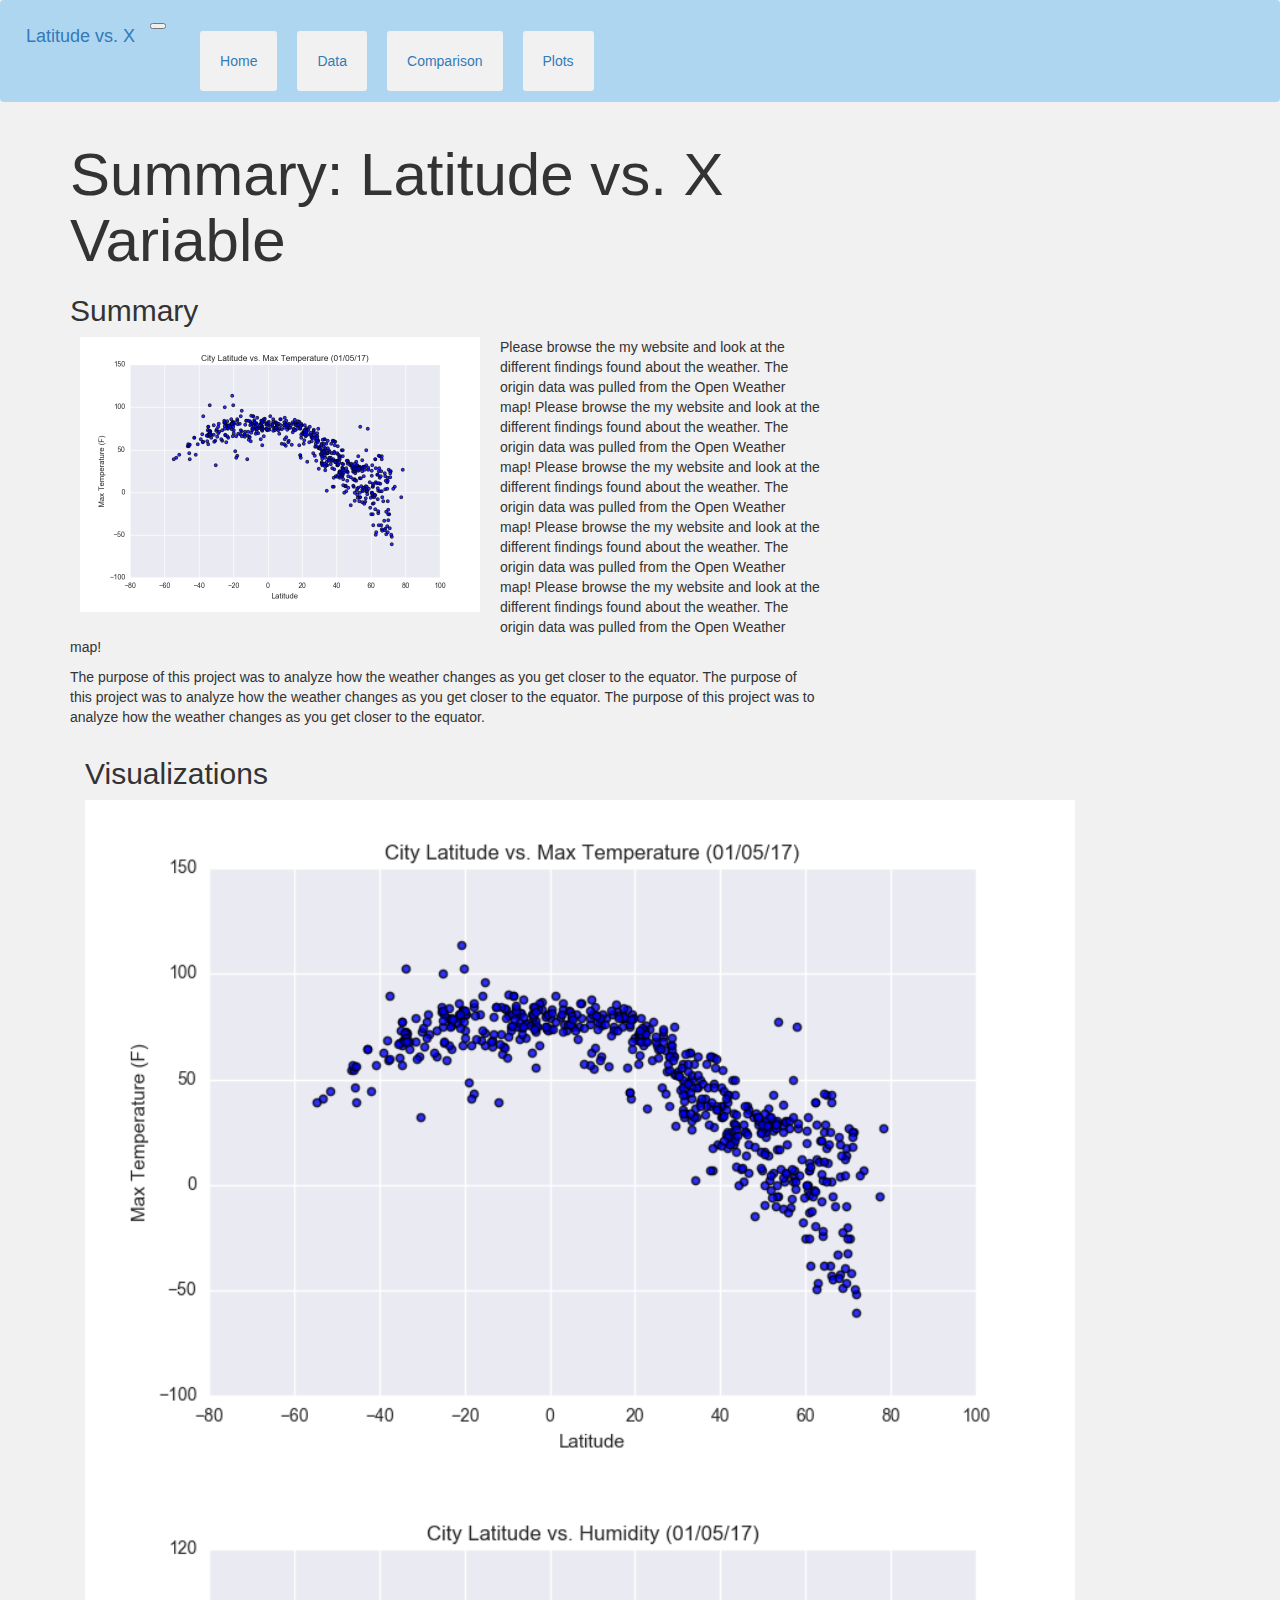
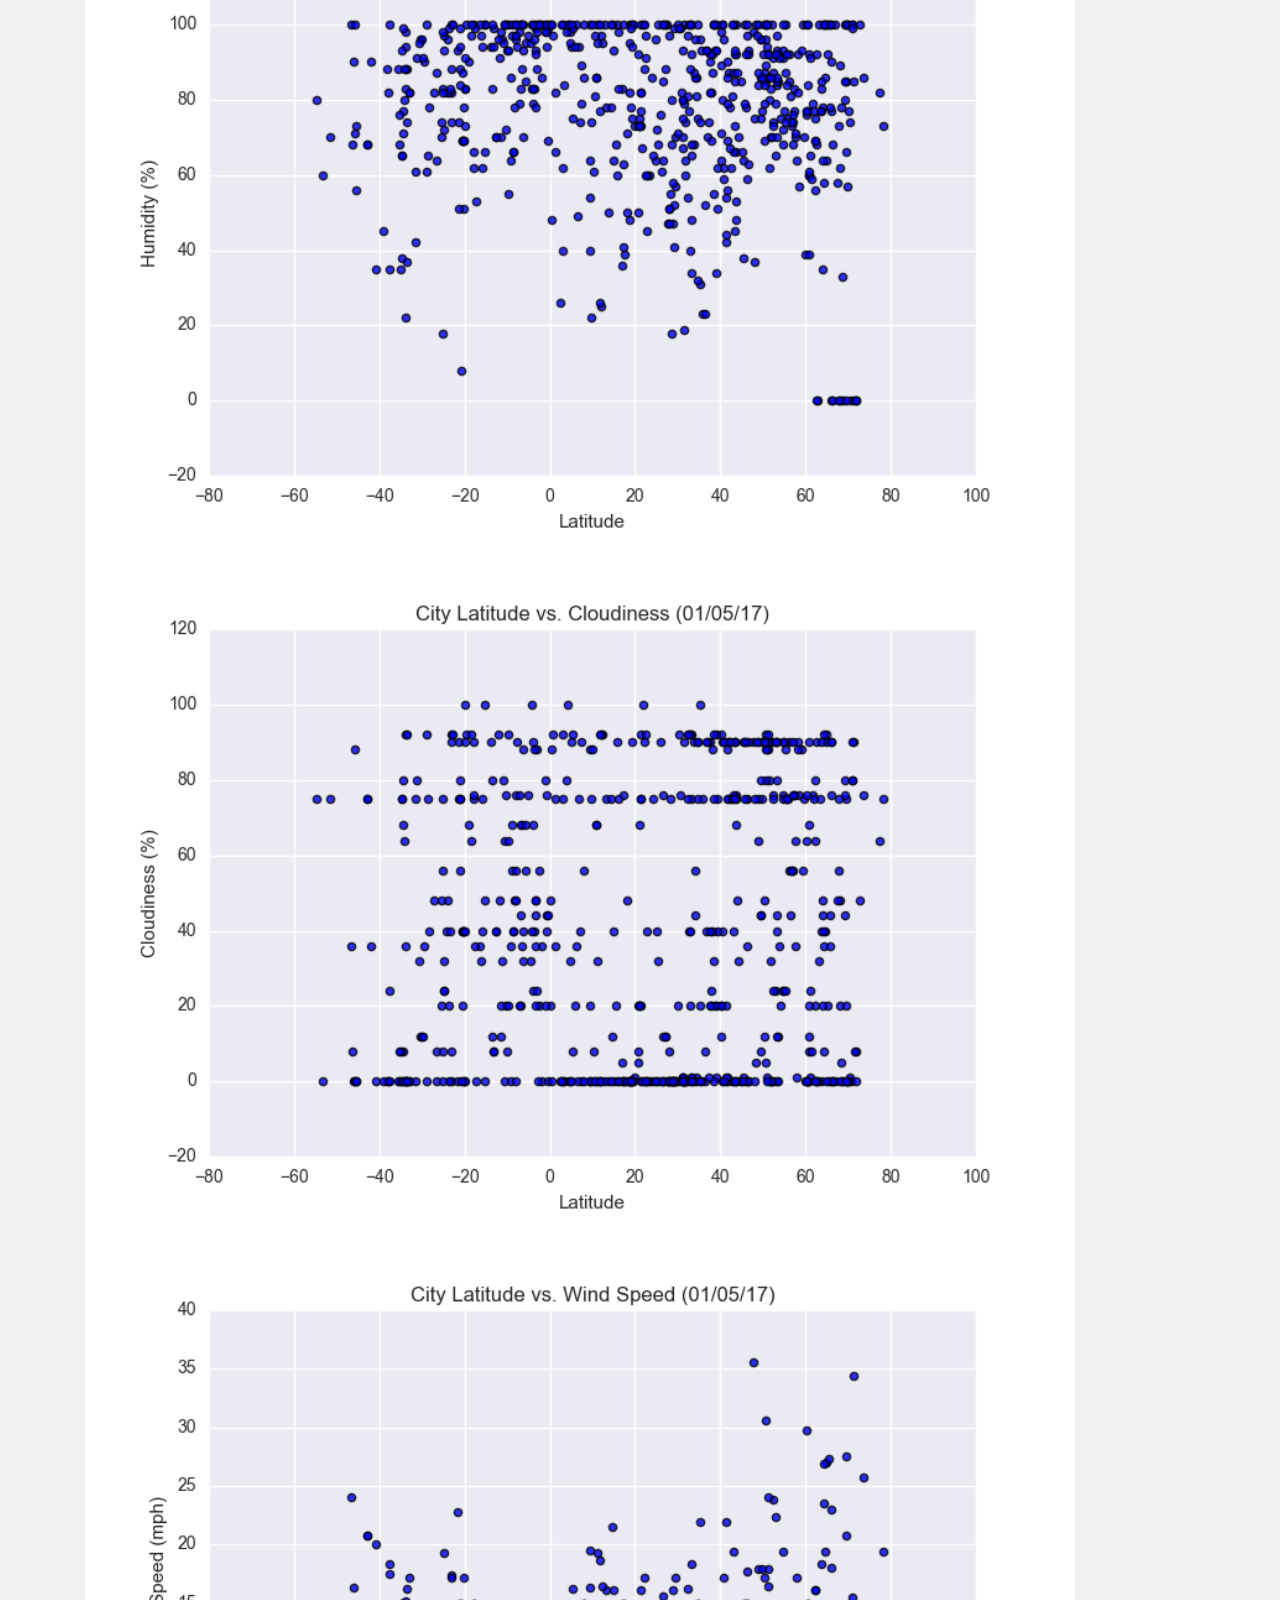
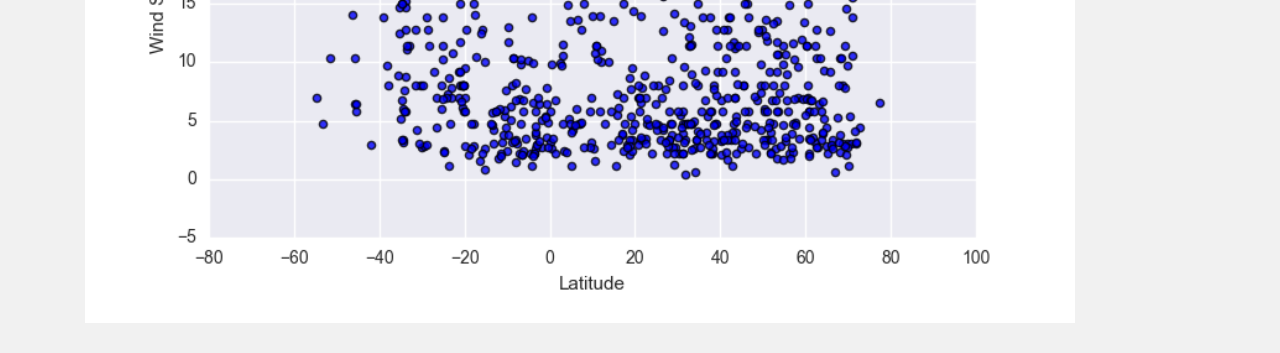
==== index.html @ a098ae98 "add files" ====
<!DOCTYPE html>
<html lang="en">

  <!-- Start Set-Up-->
  <head>
    <!-- Character Set -->
    <meta charset="UTF-8">
    <!-- Set Page View for Any Device -->
    <meta name="viewport" content="width=device-width, initial-scale=1.0"> 
    <meta http-equiv="X-UA-Compatible" content="ie=edge">
    <!-- Title -->
    <title>Summary: Latitude vs. X Variable</title>
    <!-- Boostrap Stylesheet -->
    <link rel="stylesheet" href="bootstrap.min.css" media="screen">
    <!--Bootstrap CSS-->
    <link rel="stylesheet" href="https://cdn.jsdelivr.net/npm/bootstrap@4.6.0/dist/css/bootstrap.min.css" 
    integrity="sha384-B0vP5xmATw1+K9KRQjQERJvTumQW0nPEzvF6L/Z6nronJ3oUOFUFpCjEUQouq2+l" crossorigin="anonymous">
    <script src="https://code.jquery.com/jquery-3.5.1.slim.min.js" integrity="sha384-DfXdz2htPH0lsSSs5nCTpuj/zy4C+OGpamoFVy38MVBnE+IbbVYUew+OrCXaRkfj" crossorigin="anonymous"></script>
  <script src="https://cdn.jsdelivr.net/npm/bootstrap@4.6.0/dist/js/bootstrap.bundle.min.js" integrity="sha384-Piv4xVNRyMGpqkS2by6br4gNJ7DXjqk09RmUpJ8jgGtD7zP9yug3goQfGII0yAns" crossorigin="anonymous"></script>
  <!-- Add CSS stylesheet -->
    <link rel="stylesheet" href="reset.css">
    <link rel="stylesheet" href="styles.css">
  </head>
  <!-- End Set-Up-->

  <!-- Start Body-->
  <body>  
    <!-- Ready for the Button in Navigation Bar-->
    <nav class="navbar navbar-expand-lg navbar-light bg-light">
      <a class="navbar-brand" href="#">Latitude vs. X</a>
      <button class="navbar-toggler" type="button" data-toggle="collapse" data-target="#navbarNavDropdown" aria-controls="navbarNavDropdown" aria-expanded="false" aria-label="Toggle navigation">
        <span class="navbar-toggler-icon"></span>
      </button>
      <div class="collapse navbar-collapse" id="navbarNavDropdown">
        <ul class="navbar-nav">
          <li class="nav-item active">
            <a class="nav-link" href="index.html">Home <span class="sr-only">(current)</span></a>
          </li>
          <li class="nav-item">
            <a class="nav-link" href="table.html">Data</a>
          </li>
          <li class="nav-item">
            <a class="nav-link" href="comparison.html">Comparison</a>
          </li>
          <li class="nav-item dropdown">
            <a class="nav-link dropdown-toggle" href="#" id="navbarDropdownMenuLink" role="button" data-toggle="dropdown" aria-haspopup="true" aria-expanded="false">
              Plots
            </a>
            <div class="dropdown-menu" aria-labelledby="navbarDropdownMenuLink">
              <a class="dropdown-item" href="temperature.html">Temperature</a>
              <a class="dropdown-item" href="humidity.html">Humidity</a>
              <a class="dropdown-item" href="cloudiness.html">Cloudiness</a>
              <a class="dropdown-item" href="windspeed.html">Wind Speed</a>
            </div>
          </li>
        </ul>
      </div>
    </nav>
    <!--End Navigation Bar-->

    <!-- Start Container (or Content) into the body -->
    <div class="container">
      <!-- Create Main Page Content --> 
      <section class="row">
        <div class="col-md-8">
          <article class="description-content">
            <h1 class="description-header align-self-center move"> Summary: Latitude vs. X Variable </h1>
            <h3> Summary </h3>
              <p> 
                <img src="Resources/assets/images/Fig1maxtemp.png" alt="Latitude vs. Max Temp" class="align-left small">
                Please browse the my website and look at the different findings found about the weather. The origin data was pulled from the Open Weather map! 
                Please browse the my website and look at the different findings found about the weather. The origin data was pulled from the Open Weather map! 
                Please browse the my website and look at the different findings found about the weather. The origin data was pulled from the Open Weather map! 
                Please browse the my website and look at the different findings found about the weather. The origin data was pulled from the Open Weather map! 
                Please browse the my website and look at the different findings found about the weather. The origin data was pulled from the Open Weather map! 

              </p>
              <p>The purpose of this project was to analyze how the weather changes as you get closer to the equator.
                The purpose of this project was to analyze how the weather changes as you get closer to the equator.
                The purpose of this project was to analyze how the weather changes as you get closer to the equator.
              </p>
          </article>
        <div class="col-md-4">
        <!-- End Main Page Content --> 

        <!-- Start of Visualization summary --> 
        <section class="row">
          <div id="visuals" class="col-md-12">
            <article class="description-content">
              <h3> Visualizations </h3>
              <!-- Pull images to the Visualization summary -->
              <div class="images" style="padding-bottom:30px;">
                <div class="col-12">
                  <figure class='visual_left'>
                    <a href="temperature.html"><img src="Resources/assets/images/Fig1maxtemp.png" alt="Fig1maxtemp" width=450% /></a>
                  </figure>
                </div>
                <div class="col-12">
                  <figure class='visual_right'>
                    <a href="humidity.html"><img src="Resources/assets/images/Fig2humidity.png" alt="Fig2humidity" width=450% /></a>
                  </figure>
                </div>
                <div class="col-12">
                  <figure class='visual_left'>
                    <a href="cloudiness.html"><img src="Resources/assets/images/Fig3cloudiness.png" alt="Fig3cloudiness" width=450%/></a>
                  </figure>
                </div>
                <div class="col-12">
                  <figure class='visual_right'>
                    <a href="windspeed.html"><img src="Resources/assets/images/Fig4windspeed.png" alt="Fig4windspeed" width=450%/></a>
                  </figure>
                </div>
              </div>
              </div>  
            </article>
          </div>
        </section>
        <!-- End of Visualization summary --> 
      </section>
    </div>
    <!-- End of container --> 
  </body>
</html>
---- styles.css ----
/* Add your styles here */
/* image inside summary: landing page */
img.align-left{
    float:left;
    margin-right:20px;
    margin-left: 10px;
    padding-bottom: 10px;
    width: 400px;
    }


/* Description box format of 1st column (left side) of each plots page */
#summary, #temp_visual, #humid_visual, 
#cloudy_visual, #wind_visual {
height:55%;
width: 55%;
border: solid 5px #3182bd;
background-color:lightblue;
text-align: left;
padding: 10px;
margin-left: 10px;
margin-right: 20px;
margin-bottom: 10px;
}


/* Give the body tag the specified background color #f1f1f1 */
body {
    background-color: #f1f1f1
}

/* add font sizes of 80px and 30px for the h1 and h3 tags */
h1 {
    font-size: 60px;
}

h3 {
    font-size: 30px;
}

/* Give our '.navbar' class '10px' of 'padding' and a 'background' color of '#5191fd'*/
.navbar {
    padding: 10px;
    background-color: #AED6F1;
}

/* Make our '.navbar li' elements 'display' as 'inline-block' so we can have multiple on the same line.
 */
 .navbar li {
     padding: 20px;
     margin-right: 10px;
     margin-left: 10px;
     cursor: pointer; /* the whole element will be bigger*/
     background: #f1f1f1;
     border-radius: 3px;
     display: inline-block; /* the list will be next to each other horizontally  */
 }


/* Style the .header class, 
giving it a height of 200px, 
a background color of #cdcdcd, 
and some top padding of 20px */
.hearer {
    height: 200px;
    background-color: #f1f1f1;
    padding-top: 20px;
}

/* Center our h1 tag inside our .header with .header h1, 
giving it a little padding of 60px, 
setting its margin to 0,
setting the color to #000,
and setting the text-align to center */
.header h1 {
    padding: 60px;
    margin: 0; 
    color: #000000;
    text-align: left;
}

/* Giving the .post class margin of 50px 100px 0px */
.post {
    margin-top: 50px;
    margin-left: 100px;
    margin-right: 100px;
}
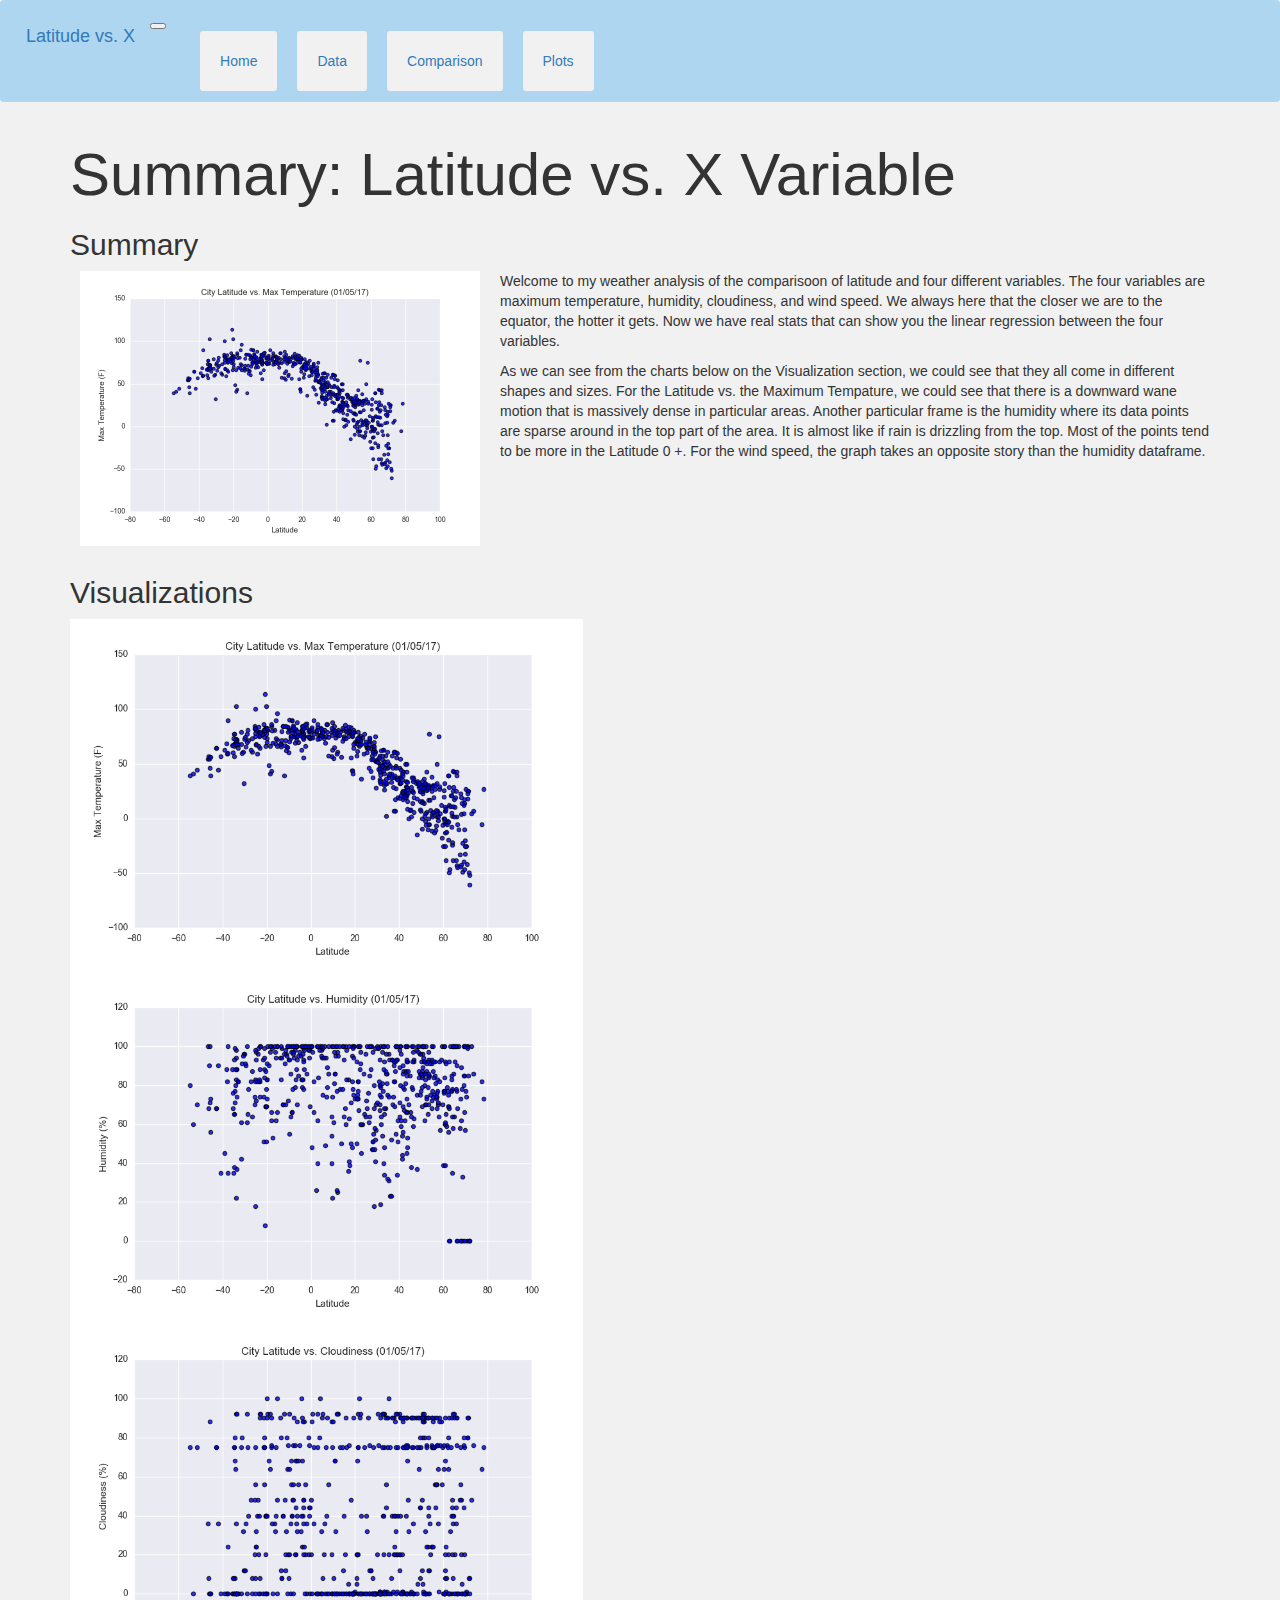
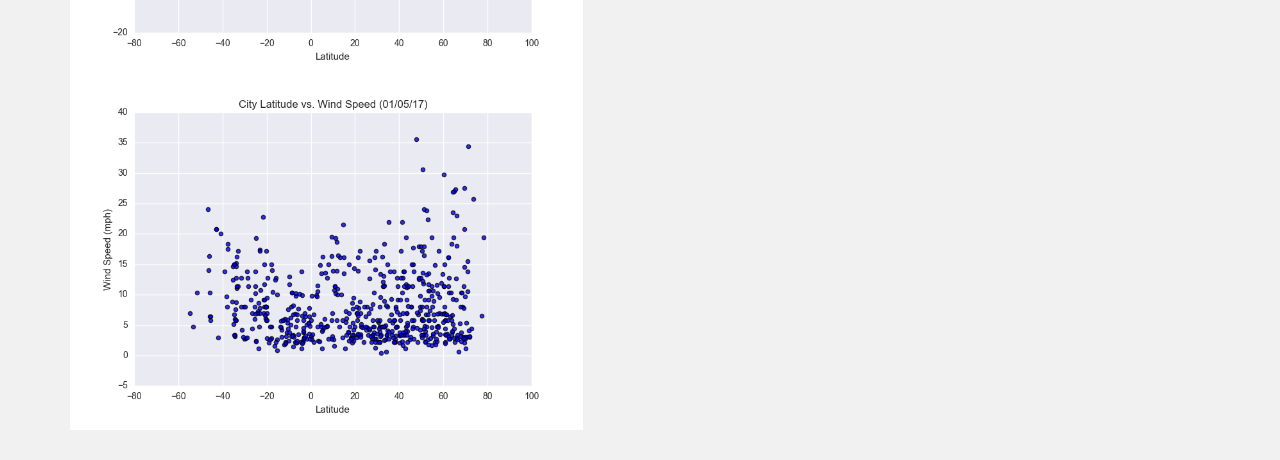
==== commit 8ed5eb3f: "changes" ====
--- a/index.html
+++ b/index.html
@@ -62,59 +62,58 @@
     <div class="container">
       <!-- Create Main Page Content --> 
       <section class="row">
-        <div class="col-md-8">
+        <div class="col-md-12">
           <article class="description-content">
             <h1 class="description-header align-self-center move"> Summary: Latitude vs. X Variable </h1>
             <h3> Summary </h3>
               <p> 
                 <img src="Resources/assets/images/Fig1maxtemp.png" alt="Latitude vs. Max Temp" class="align-left small">
-                Please browse the my website and look at the different findings found about the weather. The origin data was pulled from the Open Weather map! 
-                Please browse the my website and look at the different findings found about the weather. The origin data was pulled from the Open Weather map! 
-                Please browse the my website and look at the different findings found about the weather. The origin data was pulled from the Open Weather map! 
-                Please browse the my website and look at the different findings found about the weather. The origin data was pulled from the Open Weather map! 
-                Please browse the my website and look at the different findings found about the weather. The origin data was pulled from the Open Weather map! 
-
+                Welcome to my weather analysis of the comparisoon of latitude and four different variables.
+                The four variables are maximum temperature, humidity, cloudiness, and wind speed. 
+                We always here that the closer we are to the equator, the hotter it gets. 
+                Now we have real stats that can show you the linear regression between the four variables. 
               </p>
-              <p>The purpose of this project was to analyze how the weather changes as you get closer to the equator.
-                The purpose of this project was to analyze how the weather changes as you get closer to the equator.
-                The purpose of this project was to analyze how the weather changes as you get closer to the equator.
+              <p>
+                As we can see from the charts below on the Visualization section, we could see that they all come in different shapes and sizes.
+                For the Latitude vs. the Maximum Tempature, we could see that there is a downward wane motion that is massively dense in particular areas.
+                Another particular frame is the humidity where its data points are sparse around in the top part of the area.
+                It is almost like if rain is drizzling from the top. Most of the points tend to be more in the Latitude 0 +. 
+                For the wind speed, the graph takes an opposite story than the humidity dataframe. 
               </p>
           </article>
-        <div class="col-md-4">
+        <div>
         <!-- End Main Page Content --> 
 
         <!-- Start of Visualization summary --> 
-        <section class="row">
-          <div id="visuals" class="col-md-12">
+          <div class="row" id="visuals" ></div>
             <article class="description-content">
               <h3> Visualizations </h3>
               <!-- Pull images to the Visualization summary -->
               <div class="images" style="padding-bottom:30px;">
                 <div class="col-12">
                   <figure class='visual_left'>
-                    <a href="temperature.html"><img src="Resources/assets/images/Fig1maxtemp.png" alt="Fig1maxtemp" width=450% /></a>
+                    <a href="temperature.html"><img src="Resources/assets/images/Fig1maxtemp.png" alt="Fig1maxtemp" width=45% /></a>
                   </figure>
                 </div>
                 <div class="col-12">
                   <figure class='visual_right'>
-                    <a href="humidity.html"><img src="Resources/assets/images/Fig2humidity.png" alt="Fig2humidity" width=450% /></a>
+                    <a href="humidity.html"><img src="Resources/assets/images/Fig2humidity.png" alt="Fig2humidity" width=45% /></a>
                   </figure>
                 </div>
                 <div class="col-12">
                   <figure class='visual_left'>
-                    <a href="cloudiness.html"><img src="Resources/assets/images/Fig3cloudiness.png" alt="Fig3cloudiness" width=450%/></a>
+                    <a href="cloudiness.html"><img src="Resources/assets/images/Fig3cloudiness.png" alt="Fig3cloudiness" width=45%/></a>
                   </figure>
                 </div>
                 <div class="col-12">
                   <figure class='visual_right'>
-                    <a href="windspeed.html"><img src="Resources/assets/images/Fig4windspeed.png" alt="Fig4windspeed" width=450%/></a>
+                    <a href="windspeed.html"><img src="Resources/assets/images/Fig4windspeed.png" alt="Fig4windspeed" width=45%/></a>
                   </figure>
                 </div>
               </div>
               </div>  
             </article>
           </div>
-        </section>
         <!-- End of Visualization summary --> 
       </section>
     </div>
